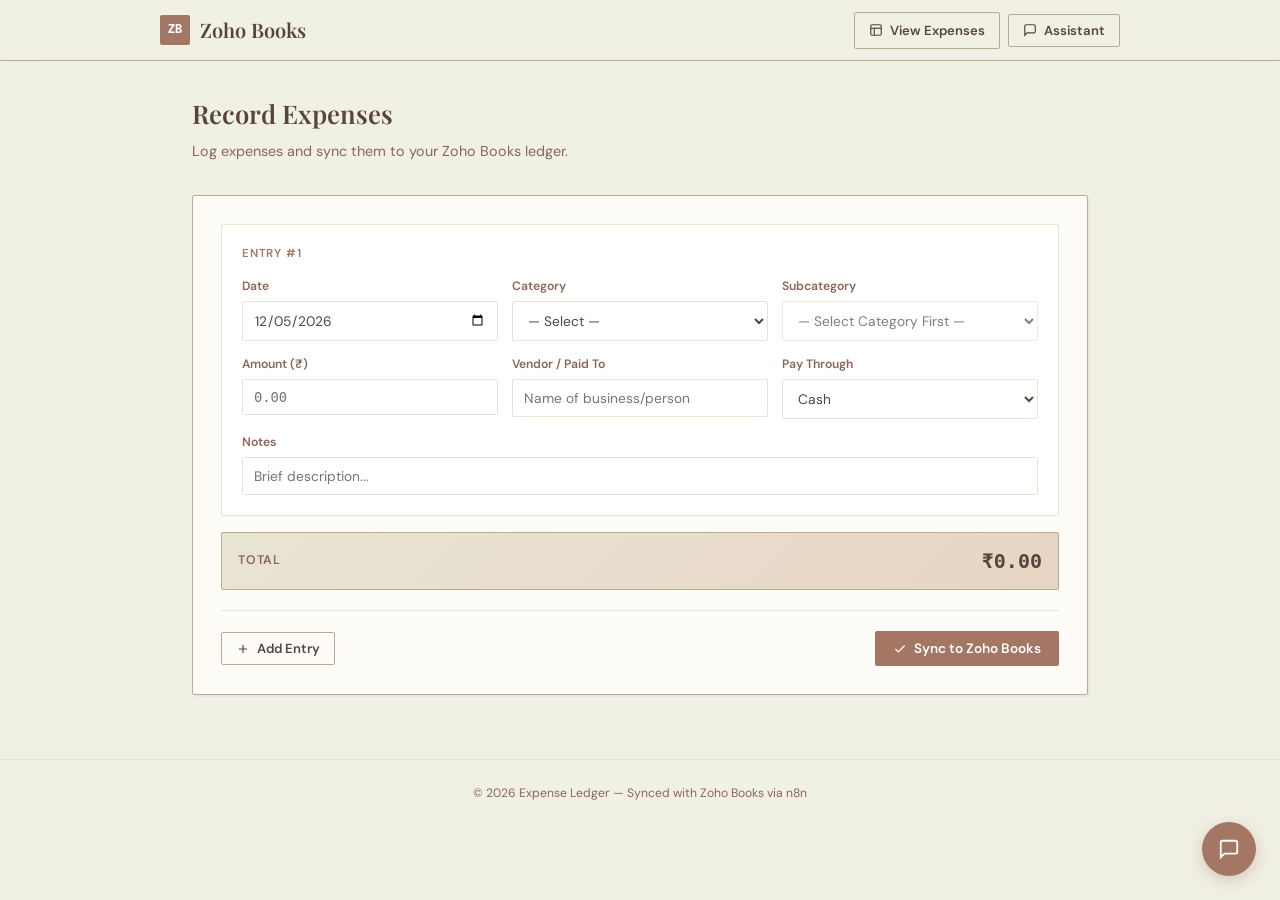
==== index.html @ 0b91109c "fix: rename Index.html to lowercase for Vercel" ====
<!DOCTYPE html>
<html lang="en">
<head>
    <meta charset="UTF-8">
    <meta name="viewport" content="width=device-width, initial-scale=1.0">
    <title>Zoho Books — Expense Ledger</title>
    <meta name="description" content="Expense tracking interface for Zoho Books with AI assistant.">
    <link rel="preconnect" href="https://fonts.googleapis.com">
    <link rel="preconnect" href="https://fonts.gstatic.com" crossorigin>
    <link href="https://fonts.googleapis.com/css2?family=DM+Sans:ital,opsz,wght@0,9..40,300..700;1,9..40,300..700&family=Playfair+Display:wght@400;500;600;700&display=swap" rel="stylesheet">
    <link rel="stylesheet" href="styles.css">
</head>
<body>

<!-- NAV -->
<nav class="nav">
    <div class="nav-inner">
        <a href="#" class="nav-logo">
            <div class="nav-logo-icon">ZB</div>
            Zoho Books
        </a>
        <div class="nav-right">
            <a href="expenses.html" class="btn btn-outline btn-sm">
                <svg width="14" height="14" fill="none" stroke="currentColor" stroke-width="2" viewBox="0 0 24 24"><rect x="3" y="3" width="18" height="18" rx="2" ry="2"/><line x1="3" y1="9" x2="21" y2="9"/><line x1="9" y1="21" x2="9" y2="9"/></svg>
                View Expenses
            </a>
            <button class="btn btn-outline btn-sm" onclick="toggleChat()">
                <svg width="14" height="14" fill="none" stroke="currentColor" stroke-width="2" viewBox="0 0 24 24"><path d="M21 15a2 2 0 01-2 2H7l-4 4V5a2 2 0 012-2h14a2 2 0 012 2z"/></svg>
                Assistant
            </button>
        </div>
    </div>
</nav>

<!-- MAIN -->
<main class="main-content">
    <div class="page-header">
        <h1 class="page-title">Record Expenses</h1>
        <p class="page-desc">Log expenses and sync them to your Zoho Books ledger.</p>
    </div>

    <div class="form-wrapper">
        <form id="bulkExpenseForm">
            <div id="expenseContainer"></div>
            <div class="form-total-bar">
                <span class="form-total-label">Total</span>
                <span class="form-total-value" id="runningTotal">₹0.00</span>
            </div>
            <div class="form-actions">
                <button type="button" class="btn btn-outline btn-sm" id="addRowBtn">
                    <svg width="14" height="14" fill="none" stroke="currentColor" stroke-width="2" viewBox="0 0 24 24"><path d="M12 5v14M5 12h14"/></svg>
                    Add Entry
                </button>
                <button type="submit" class="btn btn-primary" id="submitBtn">
                    <svg width="14" height="14" fill="none" stroke="currentColor" stroke-width="2" viewBox="0 0 24 24"><polyline points="20 6 9 17 4 12"/></svg>
                    Sync to Zoho Books
                </button>
            </div>
            <div id="statusMessage" class="message"></div>
        </form>
    </div>
</main>

<footer class="footer">
    &copy; 2026 Expense Ledger &mdash; Synced with Zoho Books via n8n
</footer>

<!-- CHAT TOGGLE -->
<button class="chat-toggle" id="chatToggle" onclick="toggleChat()" aria-label="Open AI Assistant">
    <svg id="chatIconOpen" width="22" height="22" fill="none" stroke="currentColor" stroke-width="2" viewBox="0 0 24 24"><path d="M21 15a2 2 0 01-2 2H7l-4 4V5a2 2 0 012-2h14a2 2 0 012 2z"/></svg>
    <svg id="chatIconClose" width="22" height="22" fill="none" stroke="currentColor" stroke-width="2" viewBox="0 0 24 24" style="display:none"><line x1="18" y1="6" x2="6" y2="18"/><line x1="6" y1="6" x2="18" y2="18"/></svg>
</button>

<!-- CHAT PANEL -->
<div class="chat-panel" id="chatPanel">
    <div class="chat-header">
        <div class="chat-header-avatar">
            <svg width="16" height="16" fill="none" stroke="currentColor" stroke-width="2" viewBox="0 0 24 24"><path d="M21 15a2 2 0 01-2 2H7l-4 4V5a2 2 0 012-2h14a2 2 0 012 2z"/></svg>
        </div>
        <div>
            <div class="chat-header-title">Financial Assistant</div>
            <div class="chat-header-status">Online</div>
        </div>
    </div>
    <div class="chat-messages" id="chatMessages">
        <div class="chat-msg bot">Hello! I'm your Zoho Books assistant. How can I help you today?</div>
    </div>
    <div class="chat-error" id="chatError"></div>
    <div class="chat-input-area">
        <textarea class="chat-input" id="chatInput" placeholder="Type a message..." rows="1"></textarea>
        <button class="chat-send" id="chatSend" onclick="sendChatMessage()" aria-label="Send">
            <svg width="15" height="15" fill="none" stroke="currentColor" stroke-width="2" viewBox="0 0 24 24"><line x1="22" y1="2" x2="11" y2="13"/><polygon points="22 2 15 22 11 13 2 9 22 2"/></svg>
        </button>
    </div>
</div>

<!-- JS: config first, then categories, app, chat -->
<script src="config.js"></script>
<script src="categories.js"></script>
<script src="app.js"></script>
<script src="chat.js"></script>

</body>
</html>
---- styles.css ----
/* ===== DESIGN TOKENS: The Classic Ledger ===== */
:root {
    --background: #F1F0E5;
    --foreground: #56453F;
    --card: #FDFCF7;
    --popover: #FFFFFF;
    --primary: #A37764;
    --primary-hover: #8F6555;
    --primary-foreground: #FFFFFF;
    --muted: #E8E4D4;
    --muted-foreground: #8A655A;
    --border: #BAAB92;
    --ring: #A37764;
    --accent: #C4956E;
    --accent-light: #E8D5C4;
    --danger: #C45B4A;
    --success: #6A9A6E;
    --font-serif: 'Playfair Display', Georgia, serif;
    --font-sans: 'DM Sans', system-ui, sans-serif;
    --font-mono: 'Menlo', 'Consolas', monospace;
}

/* ===== RESET ===== */
*, *::before, *::after { box-sizing: border-box; margin: 0; padding: 0; }

body {
    font-family: var(--font-sans);
    background-color: var(--background);
    color: var(--foreground);
    line-height: 1.6;
    -webkit-font-smoothing: antialiased;
}

/* ===== SCROLLBAR ===== */
::-webkit-scrollbar { width: 6px; }
::-webkit-scrollbar-track { background: transparent; }
::-webkit-scrollbar-thumb { background: var(--border); border-radius: 3px; }

/* ===== NAV ===== */
.nav {
    position: sticky; top: 0; z-index: 100;
    background: rgba(241, 240, 229, 0.88);
    backdrop-filter: blur(16px);
    -webkit-backdrop-filter: blur(16px);
    border-bottom: 1px solid var(--border);
    padding: 0 2rem;
}
.nav-inner {
    max-width: 960px; margin: 0 auto;
    display: flex; align-items: center; justify-content: space-between; height: 60px;
}
.nav-logo {
    font-family: var(--font-serif); font-size: 1.25rem; font-weight: 600;
    color: var(--foreground); display: flex; align-items: center; gap: 10px; text-decoration: none;
}
.nav-logo-icon {
    width: 30px; height: 30px; background: var(--primary); border-radius: 2px;
    display: flex; align-items: center; justify-content: center;
    color: white; font-size: 0.75rem; font-weight: 700; font-family: var(--font-mono);
}
.nav-right { display: flex; align-items: center; gap: 8px; }

/* ===== BUTTONS ===== */
.btn {
    display: inline-flex; align-items: center; justify-content: center; gap: 7px;
    padding: 9px 18px; font-family: var(--font-sans); font-size: 0.85rem; font-weight: 600;
    border: none; border-radius: 2px; cursor: pointer; transition: all 0.2s ease; text-decoration: none;
}
.btn-primary { background: var(--primary); color: var(--primary-foreground); }
.btn-primary:hover { background: var(--primary-hover); }
.btn-outline { background: transparent; color: var(--foreground); border: 1px solid var(--border); }
.btn-outline:hover { background: var(--muted); }
.btn-danger-ghost { background: transparent; color: var(--danger); font-size: 0.78rem; padding: 4px 10px; }
.btn-danger-ghost:hover { background: #F8E0DC; }
.btn-sm { padding: 7px 14px; font-size: 0.82rem; }

/* ===== MAIN ===== */
.main-content { max-width: 960px; margin: 0 auto; padding: 2rem 2rem 4rem; }
.main-wide { max-width: 1200px; }
.page-header { margin-bottom: 2rem; }
.page-title {
    font-family: var(--font-serif); font-size: 1.6rem; font-weight: 600;
    color: var(--foreground); margin-bottom: 0.35rem;
}
.page-desc { font-size: 0.9rem; color: var(--muted-foreground); }

/* ===== FORM ===== */
.form-wrapper {
    background: var(--card); border: 1px solid var(--border); border-radius: 2px;
    padding: 1.75rem; box-shadow: 2px 2px 0px 0px rgba(163,119,100,0.08);
}
.expense-card {
    background: var(--popover); border: 1px solid var(--muted); border-radius: 2px;
    padding: 1.25rem; margin-bottom: 1rem; transition: border-color 0.2s ease;
}
.expense-card:hover { border-color: var(--border); }
.expense-header {
    display: flex; justify-content: space-between; align-items: center; margin-bottom: 0.85rem;
}
.expense-entry-label {
    font-size: 0.72rem; font-weight: 600; letter-spacing: 0.8px;
    text-transform: uppercase; color: var(--primary);
}
.expense-grid {
    display: grid; grid-template-columns: repeat(auto-fit, minmax(200px, 1fr)); gap: 0.85rem;
}
.form-group { display: flex; flex-direction: column; }
.form-group label {
    font-size: 0.76rem; font-weight: 600; color: var(--muted-foreground); margin-bottom: 5px;
}

input, select, textarea {
    font-family: var(--font-sans); padding: 9px 11px; border: 1px solid var(--muted);
    border-radius: 2px; font-size: 0.86rem; color: var(--foreground);
    background: var(--popover); transition: border-color 0.2s, box-shadow 0.2s; outline: none;
}
input:focus, select:focus, textarea:focus {
    border-color: var(--ring); box-shadow: 0 0 0 3px rgba(163, 119, 100, 0.12);
}
input[type="number"] { font-family: var(--font-mono); }
optgroup { font-weight: bold; color: var(--foreground); font-style: normal; background: var(--card); }
.hidden { display: none !important; }

.form-total-bar {
    display: flex; align-items: center; justify-content: space-between;
    margin-top: 1rem; padding: 12px 16px;
    background: linear-gradient(135deg, var(--muted), var(--accent-light));
    border-radius: 2px; border: 1px solid var(--border);
}
.form-total-label {
    font-size: 0.78rem; font-weight: 600; text-transform: uppercase;
    letter-spacing: 0.8px; color: var(--muted-foreground);
}
.form-total-value {
    font-family: var(--font-mono); font-size: 1.25rem; font-weight: 700;
    color: var(--foreground);
}

.form-actions {
    display: flex; align-items: center; justify-content: space-between;
    margin-top: 1.25rem; padding-top: 1.25rem; border-top: 1px solid var(--muted);
}

.message {
    margin-top: 1rem; padding: 10px 14px; border-radius: 2px;
    text-align: center; font-weight: 500; font-size: 0.86rem; display: none;
}
.success { background-color: #e0f0e1; color: var(--success); border: 1px solid #a3cfa6; }
.error { background-color: #F8E0DC; color: var(--danger); border: 1px solid #E0A09A; }

/* ===== CHAT TOGGLE ===== */
.chat-toggle {
    position: fixed; bottom: 24px; right: 24px;
    width: 54px; height: 54px; background: var(--primary); color: white;
    border: none; border-radius: 50%; cursor: pointer; z-index: 999;
    display: flex; align-items: center; justify-content: center;
    box-shadow: 0 4px 16px rgba(163,119,100, 0.35);
    transition: transform 0.25s ease, box-shadow 0.25s ease;
}
.chat-toggle:hover {
    transform: scale(1.08); box-shadow: 0 6px 24px rgba(163,119,100, 0.45);
}

/* ===== CHAT PANEL ===== */
.chat-panel {
    position: fixed; bottom: 92px; right: 24px;
    width: 380px; height: 500px;
    background: var(--card); border: 1px solid var(--border); border-radius: 4px;
    box-shadow: 0 12px 40px rgba(86, 69, 63, 0.18);
    z-index: 998; display: flex; flex-direction: column;
    opacity: 0; transform: translateY(12px) scale(0.96);
    pointer-events: none; transition: opacity 0.3s ease, transform 0.3s ease;
}
.chat-panel.visible {
    opacity: 1; transform: translateY(0) scale(1); pointer-events: all;
}
.chat-header {
    padding: 14px 18px; border-bottom: 1px solid var(--muted);
    display: flex; align-items: center; gap: 10px; flex-shrink: 0;
}
.chat-header-avatar {
    width: 34px; height: 34px; background: var(--primary); border-radius: 50%;
    display: flex; align-items: center; justify-content: center;
    color: white; font-size: 0.75rem; font-weight: 700;
}
.chat-header-title { font-family: var(--font-serif); font-size: 0.95rem; font-weight: 600; }
.chat-header-status {
    font-size: 0.7rem; color: var(--success);
    display: flex; align-items: center; gap: 4px;
}
.chat-header-status::before {
    content: ""; width: 6px; height: 6px; background: var(--success); border-radius: 50%;
}

.chat-messages {
    flex: 1; overflow-y: auto; padding: 14px 18px;
    display: flex; flex-direction: column; gap: 10px;
}
.chat-msg {
    max-width: 85%; padding: 9px 13px; font-size: 0.84rem; line-height: 1.5;
    animation: fadeInMsg 0.3s ease; word-wrap: break-word;
}
.chat-msg.bot {
    align-self: flex-start; background: var(--muted); color: var(--foreground);
    border-radius: 2px 12px 12px 12px;
}
.chat-msg.user {
    align-self: flex-end; background: var(--primary); color: var(--primary-foreground);
    border-radius: 12px 2px 12px 12px;
}
.chat-msg.typing {
    align-self: flex-start; background: var(--muted); padding: 12px 18px;
    border-radius: 2px 12px 12px 12px;
}
.typing-dots { display: flex; gap: 4px; }
.typing-dots span {
    width: 5px; height: 5px; background: var(--muted-foreground);
    border-radius: 50%; animation: typingBounce 1.4s infinite;
}
.typing-dots span:nth-child(2) { animation-delay: 0.15s; }
.typing-dots span:nth-child(3) { animation-delay: 0.3s; }

.chat-input-area {
    padding: 10px 14px; border-top: 1px solid var(--muted);
    display: flex; gap: 8px; align-items: flex-end; flex-shrink: 0;
}
.chat-input {
    flex: 1; padding: 9px 12px; border: 1px solid var(--muted); border-radius: 2px;
    font-family: var(--font-sans); font-size: 0.84rem; resize: none;
    min-height: 38px; max-height: 90px; background: var(--popover);
}
.chat-send {
    width: 38px; height: 38px; background: var(--primary); color: white;
    border: none; border-radius: 2px; cursor: pointer;
    display: flex; align-items: center; justify-content: center;
    transition: background 0.2s; flex-shrink: 0;
}
.chat-send:hover { background: var(--primary-hover); }
.chat-send:disabled { opacity: 0.5; cursor: not-allowed; }

.chat-error {
    font-size: 0.72rem; color: var(--danger); padding: 4px 18px 8px; display: none;
}

/* ===== SUMMARY CARDS ===== */
.summary-row {
    display: grid; grid-template-columns: repeat(3, 1fr); gap: 1rem; margin-bottom: 1.5rem;
}
.summary-card {
    background: var(--card); border: 1px solid var(--border); border-radius: 2px; padding: 1.1rem 1.25rem;
}
.summary-label { font-size: 0.72rem; font-weight: 600; text-transform: uppercase; letter-spacing: 0.5px; color: var(--muted-foreground); margin-bottom: 4px; }
.summary-value { font-family: var(--font-mono); font-size: 1.2rem; font-weight: 700; color: var(--foreground); }

/* ===== SEARCH ===== */
.table-search {
    width: 220px; padding: 7px 12px; font-size: 0.82rem;
}

/* ===== FILTER BAR ===== */
.filter-bar {
    display: flex; align-items: center; gap: 12px; flex-wrap: wrap;
    margin-bottom: 1.25rem; padding: 12px 16px;
    background: var(--card); border: 1px solid var(--border); border-radius: 2px;
}
.filter-group { display: flex; align-items: center; gap: 6px; }
.filter-label {
    font-size: 0.72rem; font-weight: 600; text-transform: uppercase;
    letter-spacing: 0.5px; color: var(--muted-foreground);
}
.filter-date {
    padding: 6px 10px; font-size: 0.82rem; width: 155px;
}
.filter-info {
    font-size: 0.78rem; color: var(--primary); font-weight: 500; margin-left: auto;
}

/* ===== SUMMARY HIGHLIGHT ===== */
.summary-card-highlight {
    border-color: var(--primary); border-width: 2px;
    background: linear-gradient(135deg, var(--card), var(--accent-light));
}

/* ===== TABLE ===== */
.table-wrapper {
    background: var(--card); border: 1px solid var(--border); border-radius: 2px;
    box-shadow: 2px 2px 0px 0px rgba(163,119,100,0.08); overflow-x: auto;
}
.expense-table {
    width: 100%; border-collapse: collapse; font-size: 0.84rem;
    table-layout: auto;
}
.expense-table thead {
    background: var(--muted); border-bottom: 1px solid var(--border);
}
.expense-table th {
    padding: 10px 14px; text-align: left; font-size: 0.72rem; font-weight: 600;
    text-transform: uppercase; letter-spacing: 0.5px; color: var(--muted-foreground);
    white-space: nowrap; user-select: none;
}
.th-sortable { cursor: pointer; }
.th-sortable:hover { color: var(--foreground); }
.th-right { text-align: right; padding-right: 20px !important; }
.sort-icon { font-size: 0.7rem; opacity: 0.6; }
.expense-table td {
    padding: 10px 14px; border-bottom: 1px solid var(--muted); color: var(--foreground);
    vertical-align: middle;
}
.expense-table tbody tr { transition: background 0.15s ease; }
.expense-table tbody tr:hover { background: rgba(163,119,100,0.04); }
.expense-table tbody tr:last-child td { border-bottom: none; }
.td-date { white-space: nowrap; font-family: var(--font-mono); font-size: 0.8rem; }
.td-desc { max-width: 200px; overflow: hidden; text-overflow: ellipsis; white-space: nowrap; }
.td-ref { font-family: var(--font-mono); font-size: 0.78rem; color: var(--muted-foreground); }
.td-amount { text-align: right; font-family: var(--font-mono); font-weight: 600; white-space: nowrap; padding-right: 20px !important; }
.td-subcat { font-weight: 500; white-space: nowrap; }
.td-notes { max-width: 220px; overflow: hidden; text-overflow: ellipsis; white-space: nowrap; color: var(--muted-foreground); font-size: 0.82rem; }

/* Category gradient badges */
.cat-badge {
    display: inline-block; padding: 3px 10px; font-size: 0.7rem; font-weight: 600;
    border-radius: 2px; white-space: nowrap; letter-spacing: 0.2px;
}
.cat-g1  { background: linear-gradient(135deg, #F3E7E0, #E8CFC4); color: #7A4F3F; }
.cat-g2  { background: linear-gradient(135deg, #DDE8D0, #C5D9B2); color: #3D5A2A; }
.cat-g3  { background: linear-gradient(135deg, #D4E4EE, #B5D1E4); color: #2B5A76; }
.cat-g4  { background: linear-gradient(135deg, #F5E6CC, #EBD3A8); color: #7A5C2E; }
.cat-g5  { background: linear-gradient(135deg, #E8D6E8, #D4B8D4); color: #6B3F6B; }
.cat-g6  { background: linear-gradient(135deg, #D0E8E4, #B2D9D2); color: #2A5A50; }
.cat-g7  { background: linear-gradient(135deg, #F5D5D5, #E8B8B8); color: #7A3333; }
.cat-g8  { background: linear-gradient(135deg, #E0E0D0, #CCC9B0); color: #5A5A3D; }
.cat-g9  { background: linear-gradient(135deg, #D6E0F0, #B8CCE4); color: #334466; }
.cat-g10 { background: linear-gradient(135deg, #F0E0D0, #E4CCB0); color: #6B4D2E; }

/* Loading / error / empty states */
.table-loading, .table-error, .table-empty {
    display: flex; flex-direction: column; align-items: center; justify-content: center;
    padding: 3rem 2rem; gap: 10px; color: var(--muted-foreground); font-size: 0.88rem;
}
.table-error { color: var(--danger); }

.table-footer {
    padding: 10px 14px; font-size: 0.75rem; color: var(--muted-foreground);
    border-top: 1px solid var(--muted); display: flex; align-items: center; gap: 8px;
}
.td-paid-via { font-size: 0.8rem; color: var(--muted-foreground); }

/* ===== FOOTER ===== */
.footer {
    padding: 1.5rem 2rem; text-align: center; font-size: 0.76rem;
    color: var(--muted-foreground); border-top: 1px solid var(--muted);
}

/* ===== ANIMATIONS ===== */
@keyframes fadeInMsg {
    from { opacity: 0; transform: translateY(5px); }
    to { opacity: 1; transform: translateY(0); }
}
@keyframes typingBounce {
    0%, 80%, 100% { transform: translateY(0); }
    40% { transform: translateY(-4px); }
}
@keyframes spin {
    from { transform: rotate(0deg); } to { transform: rotate(360deg); }
}
.spin { animation: spin 1s linear infinite; }

/* ===== RESPONSIVE ===== */
@media (max-width: 640px) {
    .main-content { padding: 1.25rem 1rem 3rem; }
    .nav { padding: 0 1rem; }
    .form-wrapper { padding: 1rem; }
    .chat-panel { width: calc(100% - 32px); right: 16px; bottom: 88px; }
    .summary-row { grid-template-columns: 1fr; }
    .table-wrapper { overflow-x: auto; }
    .expense-table { min-width: 700px; }
    .table-search { width: 100%; }
}
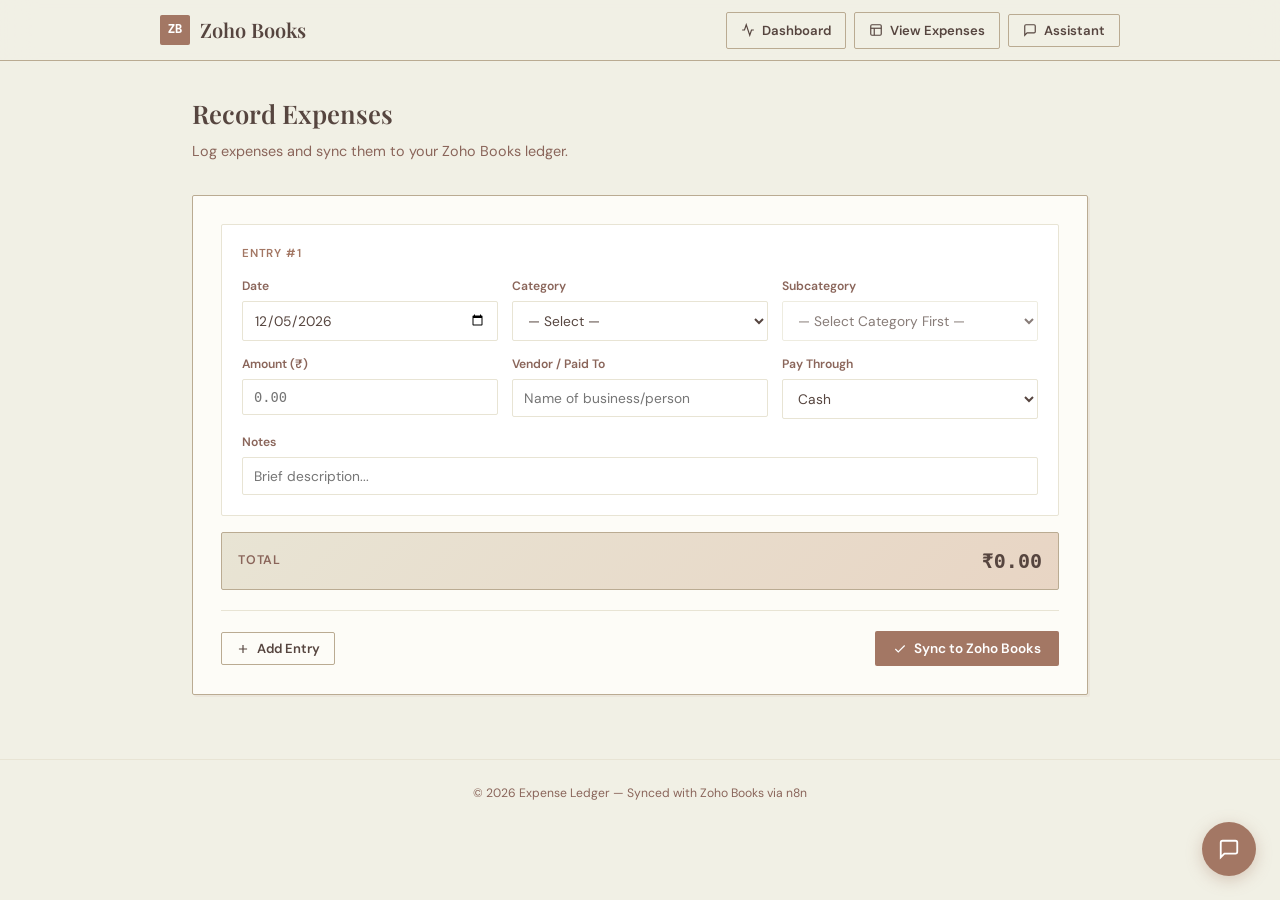
==== commit b3545085: "feat: implement interactive dashboard with expense analytics and custom date filtering" ====
--- a/index.html
+++ b/index.html
@@ -20,6 +20,10 @@
             Zoho Books
         </a>
         <div class="nav-right">
+            <a href="dashboard.html" class="btn btn-outline btn-sm">
+                <svg width="14" height="14" fill="none" stroke="currentColor" stroke-width="2" viewBox="0 0 24 24"><path d="M22 12h-4l-3 9L9 3l-3 9H2"/></svg>
+                Dashboard
+            </a>
             <a href="expenses.html" class="btn btn-outline btn-sm">
                 <svg width="14" height="14" fill="none" stroke="currentColor" stroke-width="2" viewBox="0 0 24 24"><rect x="3" y="3" width="18" height="18" rx="2" ry="2"/><line x1="3" y1="9" x2="21" y2="9"/><line x1="9" y1="21" x2="9" y2="9"/></svg>
                 View Expenses
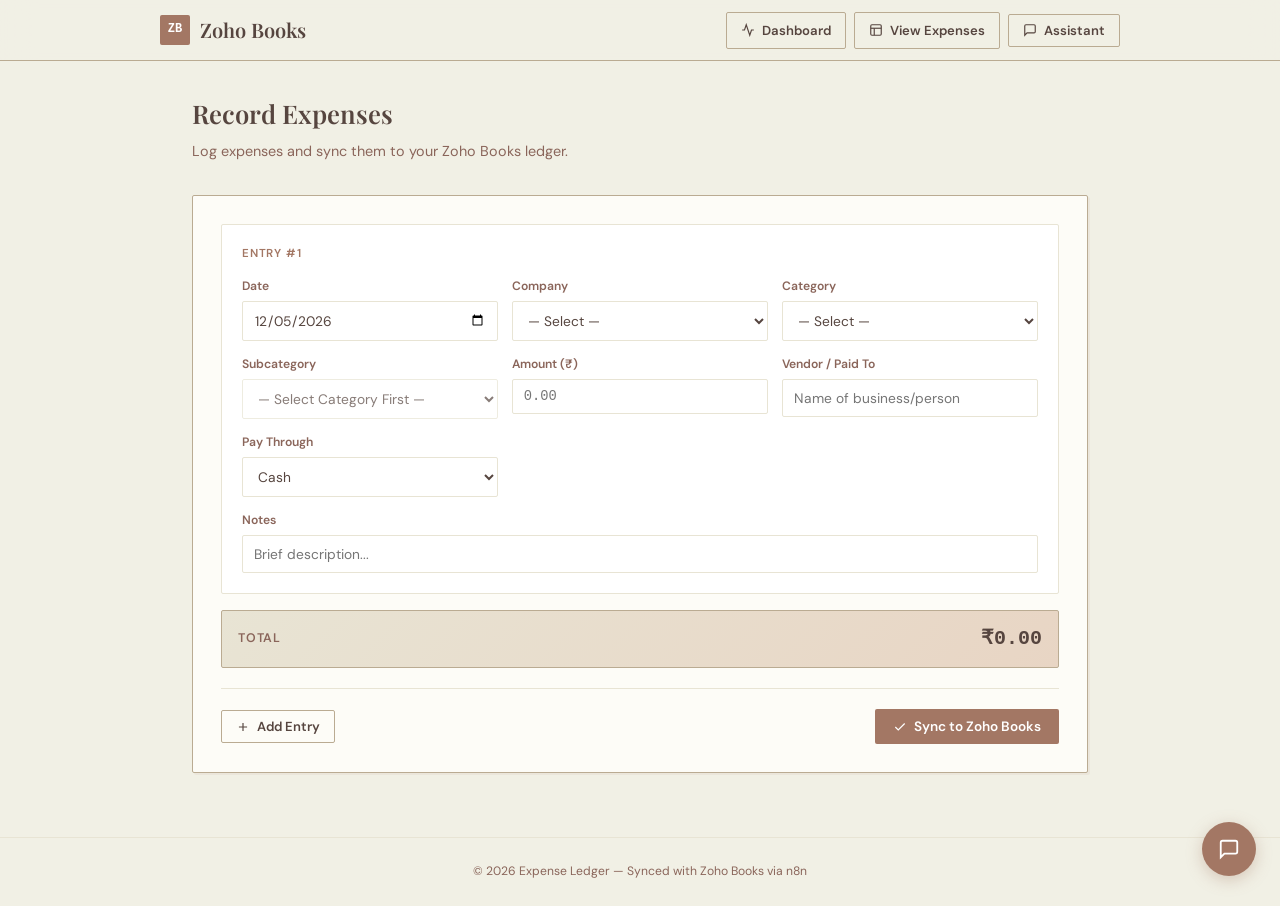
==== commit 3a5c43ca: "refactor: reorganize project assets into subdirectories and add company filter to expenses page" ====
--- a/index.html
+++ b/index.html
@@ -8,7 +8,7 @@
     <link rel="preconnect" href="https://fonts.googleapis.com">
     <link rel="preconnect" href="https://fonts.gstatic.com" crossorigin>
     <link href="https://fonts.googleapis.com/css2?family=DM+Sans:ital,opsz,wght@0,9..40,300..700;1,9..40,300..700&family=Playfair+Display:wght@400;500;600;700&display=swap" rel="stylesheet">
-    <link rel="stylesheet" href="styles.css">
+    <link rel="stylesheet" href="css/styles.css">
 </head>
 <body>
 
@@ -99,10 +99,10 @@
 </div>
 
 <!-- JS: config first, then categories, app, chat -->
-<script src="config.js"></script>
-<script src="categories.js"></script>
-<script src="app.js"></script>
-<script src="chat.js"></script>
+<script src="js/config.js"></script>
+<script src="js/categories.js"></script>
+<script src="js/app.js"></script>
+<script src="js/chat.js"></script>
 
 </body>
 </html>
--- a/css/styles.css
+++ b/css/styles.css
@@ -0,0 +1,378 @@
+/* ===== DESIGN TOKENS: The Classic Ledger ===== */
+:root {
+    --background: #F1F0E5;
+    --foreground: #56453F;
+    --card: #FDFCF7;
+    --popover: #FFFFFF;
+    --primary: #A37764;
+    --primary-hover: #8F6555;
+    --primary-foreground: #FFFFFF;
+    --muted: #E8E4D4;
+    --muted-foreground: #8A655A;
+    --border: #BAAB92;
+    --ring: #A37764;
+    --accent: #C4956E;
+    --accent-light: #E8D5C4;
+    --danger: #C45B4A;
+    --success: #6A9A6E;
+    --font-serif: 'Playfair Display', Georgia, serif;
+    --font-sans: 'DM Sans', system-ui, sans-serif;
+    --font-mono: 'Menlo', 'Consolas', monospace;
+}
+
+/* ===== RESET ===== */
+*, *::before, *::after { box-sizing: border-box; margin: 0; padding: 0; }
+
+body {
+    font-family: var(--font-sans);
+    background-color: var(--background);
+    color: var(--foreground);
+    line-height: 1.6;
+    -webkit-font-smoothing: antialiased;
+}
+
+/* ===== SCROLLBAR ===== */
+::-webkit-scrollbar { width: 6px; }
+::-webkit-scrollbar-track { background: transparent; }
+::-webkit-scrollbar-thumb { background: var(--border); border-radius: 3px; }
+
+/* ===== NAV ===== */
+.nav {
+    position: sticky; top: 0; z-index: 100;
+    background: rgba(241, 240, 229, 0.88);
+    backdrop-filter: blur(16px);
+    -webkit-backdrop-filter: blur(16px);
+    border-bottom: 1px solid var(--border);
+    padding: 0 2rem;
+}
+.nav-inner {
+    max-width: 960px; margin: 0 auto;
+    display: flex; align-items: center; justify-content: space-between; height: 60px;
+}
+.nav-logo {
+    font-family: var(--font-serif); font-size: 1.25rem; font-weight: 600;
+    color: var(--foreground); display: flex; align-items: center; gap: 10px; text-decoration: none;
+}
+.nav-logo-icon {
+    width: 30px; height: 30px; background: var(--primary); border-radius: 2px;
+    display: flex; align-items: center; justify-content: center;
+    color: white; font-size: 0.75rem; font-weight: 700; font-family: var(--font-mono);
+}
+.nav-right { display: flex; align-items: center; gap: 8px; }
+
+/* ===== BUTTONS ===== */
+.btn {
+    display: inline-flex; align-items: center; justify-content: center; gap: 7px;
+    padding: 9px 18px; font-family: var(--font-sans); font-size: 0.85rem; font-weight: 600;
+    border: none; border-radius: 2px; cursor: pointer; transition: all 0.2s ease; text-decoration: none;
+}
+.btn-primary { background: var(--primary); color: var(--primary-foreground); }
+.btn-primary:hover { background: var(--primary-hover); }
+.btn-outline { background: transparent; color: var(--foreground); border: 1px solid var(--border); }
+.btn-outline:hover { background: var(--muted); }
+.btn-danger-ghost { background: transparent; color: var(--danger); font-size: 0.78rem; padding: 4px 10px; }
+.btn-danger-ghost:hover { background: #F8E0DC; }
+.btn-sm { padding: 7px 14px; font-size: 0.82rem; }
+
+/* ===== MAIN ===== */
+.main-content { max-width: 960px; margin: 0 auto; padding: 2rem 2rem 4rem; }
+.main-wide { max-width: 1200px; }
+.page-header { margin-bottom: 2rem; }
+.page-title {
+    font-family: var(--font-serif); font-size: 1.6rem; font-weight: 600;
+    color: var(--foreground); margin-bottom: 0.35rem;
+}
+.page-desc { font-size: 0.9rem; color: var(--muted-foreground); }
+
+/* ===== FORM ===== */
+.form-wrapper {
+    background: var(--card); border: 1px solid var(--border); border-radius: 2px;
+    padding: 1.75rem; box-shadow: 2px 2px 0px 0px rgba(163,119,100,0.08);
+}
+.expense-card {
+    background: var(--popover); border: 1px solid var(--muted); border-radius: 2px;
+    padding: 1.25rem; margin-bottom: 1rem; transition: border-color 0.2s ease;
+}
+.expense-card:hover { border-color: var(--border); }
+.expense-header {
+    display: flex; justify-content: space-between; align-items: center; margin-bottom: 0.85rem;
+}
+.expense-entry-label {
+    font-size: 0.72rem; font-weight: 600; letter-spacing: 0.8px;
+    text-transform: uppercase; color: var(--primary);
+}
+.expense-grid {
+    display: grid; grid-template-columns: repeat(auto-fit, minmax(200px, 1fr)); gap: 0.85rem;
+}
+.form-group { display: flex; flex-direction: column; }
+.form-group label {
+    font-size: 0.76rem; font-weight: 600; color: var(--muted-foreground); margin-bottom: 5px;
+}
+
+input, select, textarea {
+    font-family: var(--font-sans); padding: 9px 11px; border: 1px solid var(--muted);
+    border-radius: 2px; font-size: 0.86rem; color: var(--foreground);
+    background: var(--popover); transition: border-color 0.2s, box-shadow 0.2s; outline: none;
+}
+input:focus, select:focus, textarea:focus {
+    border-color: var(--ring); box-shadow: 0 0 0 3px rgba(163, 119, 100, 0.12);
+}
+input[type="number"] { font-family: var(--font-mono); }
+optgroup { font-weight: bold; color: var(--foreground); font-style: normal; background: var(--card); }
+.hidden { display: none !important; }
+
+.form-total-bar {
+    display: flex; align-items: center; justify-content: space-between;
+    margin-top: 1rem; padding: 12px 16px;
+    background: linear-gradient(135deg, var(--muted), var(--accent-light));
+    border-radius: 2px; border: 1px solid var(--border);
+}
+.form-total-label {
+    font-size: 0.78rem; font-weight: 600; text-transform: uppercase;
+    letter-spacing: 0.8px; color: var(--muted-foreground);
+}
+.form-total-value {
+    font-family: var(--font-mono); font-size: 1.25rem; font-weight: 700;
+    color: var(--foreground);
+}
+
+.form-actions {
+    display: flex; align-items: center; justify-content: space-between;
+    margin-top: 1.25rem; padding-top: 1.25rem; border-top: 1px solid var(--muted);
+}
+
+.message {
+    margin-top: 1rem; padding: 10px 14px; border-radius: 2px;
+    text-align: center; font-weight: 500; font-size: 0.86rem; display: none;
+}
+.success { background-color: #e0f0e1; color: var(--success); border: 1px solid #a3cfa6; }
+.error { background-color: #F8E0DC; color: var(--danger); border: 1px solid #E0A09A; }
+
+/* ===== CHAT TOGGLE ===== */
+.chat-toggle {
+    position: fixed; bottom: 24px; right: 24px;
+    width: 54px; height: 54px; background: var(--primary); color: white;
+    border: none; border-radius: 50%; cursor: pointer; z-index: 999;
+    display: flex; align-items: center; justify-content: center;
+    box-shadow: 0 4px 16px rgba(163,119,100, 0.35);
+    transition: transform 0.25s ease, box-shadow 0.25s ease;
+}
+.chat-toggle:hover {
+    transform: scale(1.08); box-shadow: 0 6px 24px rgba(163,119,100, 0.45);
+}
+
+/* ===== CHAT PANEL ===== */
+.chat-panel {
+    position: fixed; bottom: 92px; right: 24px;
+    width: 380px; height: 500px;
+    background: var(--card); border: 1px solid var(--border); border-radius: 4px;
+    box-shadow: 0 12px 40px rgba(86, 69, 63, 0.18);
+    z-index: 998; display: flex; flex-direction: column;
+    opacity: 0; transform: translateY(12px) scale(0.96);
+    pointer-events: none; transition: opacity 0.3s ease, transform 0.3s ease;
+}
+.chat-panel.visible {
+    opacity: 1; transform: translateY(0) scale(1); pointer-events: all;
+}
+.chat-header {
+    padding: 14px 18px; border-bottom: 1px solid var(--muted);
+    display: flex; align-items: center; gap: 10px; flex-shrink: 0;
+}
+.chat-header-avatar {
+    width: 34px; height: 34px; background: var(--primary); border-radius: 50%;
+    display: flex; align-items: center; justify-content: center;
+    color: white; font-size: 0.75rem; font-weight: 700;
+}
+.chat-header-title { font-family: var(--font-serif); font-size: 0.95rem; font-weight: 600; }
+.chat-header-status {
+    font-size: 0.7rem; color: var(--success);
+    display: flex; align-items: center; gap: 4px;
+}
+.chat-header-status::before {
+    content: ""; width: 6px; height: 6px; background: var(--success); border-radius: 50%;
+}
+
+.chat-messages {
+    flex: 1; overflow-y: auto; padding: 14px 18px;
+    display: flex; flex-direction: column; gap: 10px;
+}
+.chat-msg {
+    max-width: 85%; padding: 9px 13px; font-size: 0.84rem; line-height: 1.5;
+    animation: fadeInMsg 0.3s ease; word-wrap: break-word;
+}
+.chat-msg.bot {
+    align-self: flex-start; background: var(--muted); color: var(--foreground);
+    border-radius: 2px 12px 12px 12px;
+}
+.chat-msg.user {
+    align-self: flex-end; background: var(--primary); color: var(--primary-foreground);
+    border-radius: 12px 2px 12px 12px;
+}
+.chat-msg.typing {
+    align-self: flex-start; background: var(--muted); padding: 12px 18px;
+    border-radius: 2px 12px 12px 12px;
+}
+.typing-dots { display: flex; gap: 4px; }
+.typing-dots span {
+    width: 5px; height: 5px; background: var(--muted-foreground);
+    border-radius: 50%; animation: typingBounce 1.4s infinite;
+}
+.typing-dots span:nth-child(2) { animation-delay: 0.15s; }
+.typing-dots span:nth-child(3) { animation-delay: 0.3s; }
+
+.chat-input-area {
+    padding: 10px 14px; border-top: 1px solid var(--muted);
+    display: flex; gap: 8px; align-items: flex-end; flex-shrink: 0;
+}
+.chat-input {
+    flex: 1; padding: 9px 12px; border: 1px solid var(--muted); border-radius: 2px;
+    font-family: var(--font-sans); font-size: 0.84rem; resize: none;
+    min-height: 38px; max-height: 90px; background: var(--popover);
+}
+.chat-send {
+    width: 38px; height: 38px; background: var(--primary); color: white;
+    border: none; border-radius: 2px; cursor: pointer;
+    display: flex; align-items: center; justify-content: center;
+    transition: background 0.2s; flex-shrink: 0;
+}
+.chat-send:hover { background: var(--primary-hover); }
+.chat-send:disabled { opacity: 0.5; cursor: not-allowed; }
+
+.chat-error {
+    font-size: 0.72rem; color: var(--danger); padding: 4px 18px 8px; display: none;
+}
+
+/* ===== SUMMARY CARDS ===== */
+.summary-row {
+    display: grid; grid-template-columns: repeat(3, 1fr); gap: 1rem; margin-bottom: 1.5rem;
+}
+.summary-card {
+    background: var(--card); border: 1px solid var(--border); border-radius: 2px; padding: 1.1rem 1.25rem;
+}
+.summary-label { font-size: 0.72rem; font-weight: 600; text-transform: uppercase; letter-spacing: 0.5px; color: var(--muted-foreground); margin-bottom: 4px; }
+.summary-value { font-family: var(--font-mono); font-size: 1.2rem; font-weight: 700; color: var(--foreground); }
+
+/* ===== SEARCH ===== */
+.table-search {
+    width: 220px; padding: 7px 12px; font-size: 0.82rem;
+}
+
+/* ===== FILTER BAR ===== */
+.filter-bar {
+    display: flex; align-items: center; gap: 12px; flex-wrap: wrap;
+    margin-bottom: 1.25rem; padding: 12px 16px;
+    background: var(--card); border: 1px solid var(--border); border-radius: 2px;
+}
+.filter-group { display: flex; align-items: center; gap: 6px; }
+.filter-label {
+    font-size: 0.72rem; font-weight: 600; text-transform: uppercase;
+    letter-spacing: 0.5px; color: var(--muted-foreground);
+}
+.filter-date {
+    padding: 6px 10px; font-size: 0.82rem; width: 155px;
+}
+.filter-info {
+    font-size: 0.78rem; color: var(--primary); font-weight: 500; margin-left: auto;
+}
+
+/* ===== SUMMARY HIGHLIGHT ===== */
+.summary-card-highlight {
+    border-color: var(--primary); border-width: 2px;
+    background: linear-gradient(135deg, var(--card), var(--accent-light));
+}
+
+/* ===== TABLE ===== */
+.table-wrapper {
+    background: var(--card); border: 1px solid var(--border); border-radius: 2px;
+    box-shadow: 2px 2px 0px 0px rgba(163,119,100,0.08); overflow-x: auto;
+}
+.expense-table {
+    width: 100%; border-collapse: collapse; font-size: 0.84rem;
+    table-layout: auto;
+}
+.expense-table thead {
+    background: var(--muted); border-bottom: 1px solid var(--border);
+}
+.expense-table th {
+    padding: 10px 14px; text-align: left; font-size: 0.72rem; font-weight: 600;
+    text-transform: uppercase; letter-spacing: 0.5px; color: var(--muted-foreground);
+    white-space: nowrap; user-select: none;
+}
+.th-sortable { cursor: pointer; }
+.th-sortable:hover { color: var(--foreground); }
+.th-right { text-align: right; padding-right: 20px !important; }
+.sort-icon { font-size: 0.7rem; opacity: 0.6; }
+.expense-table td {
+    padding: 10px 14px; border-bottom: 1px solid var(--muted); color: var(--foreground);
+    vertical-align: middle;
+}
+.expense-table tbody tr { transition: background 0.15s ease; }
+.expense-table tbody tr:hover { background: rgba(163,119,100,0.04); }
+.expense-table tbody tr:last-child td { border-bottom: none; }
+.td-date { white-space: nowrap; font-family: var(--font-mono); font-size: 0.8rem; }
+.td-desc { max-width: 200px; overflow: hidden; text-overflow: ellipsis; white-space: nowrap; }
+.td-ref { font-family: var(--font-mono); font-size: 0.78rem; color: var(--muted-foreground); }
+.td-amount { text-align: right; font-family: var(--font-mono); font-weight: 600; white-space: nowrap; padding-right: 20px !important; }
+.td-subcat { font-weight: 500; white-space: nowrap; }
+.td-notes { max-width: 220px; overflow: hidden; text-overflow: ellipsis; white-space: nowrap; color: var(--muted-foreground); font-size: 0.82rem; }
+
+/* Category gradient badges */
+.cat-badge {
+    display: inline-block; padding: 3px 10px; font-size: 0.7rem; font-weight: 600;
+    border-radius: 2px; white-space: nowrap; letter-spacing: 0.2px;
+}
+.cat-g1  { background: linear-gradient(135deg, #F3E7E0, #E8CFC4); color: #7A4F3F; }
+.cat-g2  { background: linear-gradient(135deg, #DDE8D0, #C5D9B2); color: #3D5A2A; }
+.cat-g3  { background: linear-gradient(135deg, #D4E4EE, #B5D1E4); color: #2B5A76; }
+.cat-g4  { background: linear-gradient(135deg, #F5E6CC, #EBD3A8); color: #7A5C2E; }
+.cat-g5  { background: linear-gradient(135deg, #E8D6E8, #D4B8D4); color: #6B3F6B; }
+.cat-g6  { background: linear-gradient(135deg, #D0E8E4, #B2D9D2); color: #2A5A50; }
+.cat-g7  { background: linear-gradient(135deg, #F5D5D5, #E8B8B8); color: #7A3333; }
+.cat-g8  { background: linear-gradient(135deg, #E0E0D0, #CCC9B0); color: #5A5A3D; }
+.cat-g9  { background: linear-gradient(135deg, #D6E0F0, #B8CCE4); color: #334466; }
+.cat-g10 { background: linear-gradient(135deg, #F0E0D0, #E4CCB0); color: #6B4D2E; }
+
+/* Loading / error / empty states */
+.table-loading, .table-error, .table-empty {
+    display: flex; flex-direction: column; align-items: center; justify-content: center;
+    padding: 3rem 2rem; gap: 10px; color: var(--muted-foreground); font-size: 0.88rem;
+}
+.table-error { color: var(--danger); }
+
+.table-footer {
+    padding: 10px 14px; font-size: 0.75rem; color: var(--muted-foreground);
+    border-top: 1px solid var(--muted); display: flex; align-items: center; gap: 8px;
+}
+.td-paid-via { font-size: 0.8rem; color: var(--muted-foreground); }
+
+/* ===== FOOTER ===== */
+.footer {
+    padding: 1.5rem 2rem; text-align: center; font-size: 0.76rem;
+    color: var(--muted-foreground); border-top: 1px solid var(--muted);
+}
+
+/* ===== ANIMATIONS ===== */
+@keyframes fadeInMsg {
+    from { opacity: 0; transform: translateY(5px); }
+    to { opacity: 1; transform: translateY(0); }
+}
+@keyframes typingBounce {
+    0%, 80%, 100% { transform: translateY(0); }
+    40% { transform: translateY(-4px); }
+}
+@keyframes spin {
+    from { transform: rotate(0deg); } to { transform: rotate(360deg); }
+}
+.spin { animation: spin 1s linear infinite; }
+
+/* ===== RESPONSIVE ===== */
+@media (max-width: 640px) {
+    .main-content { padding: 1.25rem 1rem 3rem; }
+    .nav { padding: 0 1rem; }
+    .form-wrapper { padding: 1rem; }
+    .chat-panel { width: calc(100% - 32px); right: 16px; bottom: 88px; }
+    .summary-row { grid-template-columns: 1fr; }
+    .table-wrapper { overflow-x: auto; }
+    .expense-table { min-width: 700px; }
+    .table-search { width: 100%; }
+}
